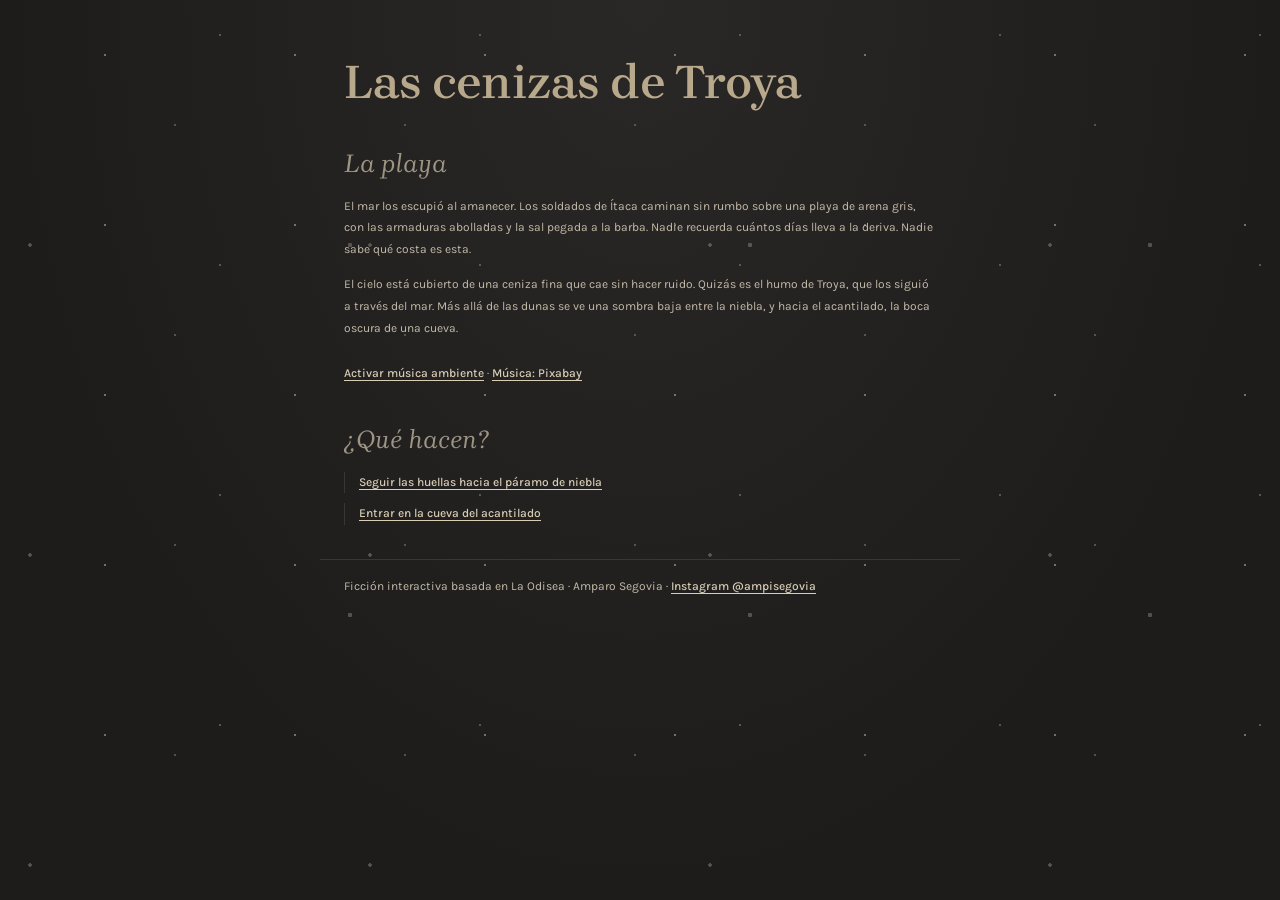
==== index.html @ 445cb2e6 "Add files via upload" ====
<!DOCTYPE html>
<html lang="es">
<head>
  <meta charset="UTF-8">
  <meta name="viewport" content="width=device-width, initial-scale=1">
  <title>La playa | Odisea</title>
  <link rel="preconnect" href="https://fonts.googleapis.com">
  <link rel="preconnect" href="https://fonts.gstatic.com" crossorigin>
  <link href="https://fonts.googleapis.com/css2?family=Brygada+1918:ital,wght@0,400..700;1,400..700&display=swap" rel="stylesheet">
  <link rel="preconnect" href="https://fonts.googleapis.com">
  <link rel="preconnect" href="https://fonts.gstatic.com" crossorigin>
  <link href="https://fonts.googleapis.com/css2?family=Karla:ital,wght@0,200..800;1,200..800&display=swap" rel="stylesheet">
  <link rel="stylesheet" href="estilos.css">
</head>
<body>
  <header>
    <h1>Las cenizas de Troya</h1>
  </header>
  <main>
    <h2>La playa</h2>
    <p>El mar los escupió al amanecer. Los soldados de Ítaca caminan sin rumbo sobre una playa de arena gris, con las armaduras abolladas y la sal pegada a la barba. Nadie recuerda cuántos días lleva a la deriva. Nadie sabe qué costa es esta.</p>
    <p>El cielo está cubierto de una ceniza fina que cae sin hacer ruido. Quizás es el humo de Troya, que los siguió a través del mar. Más allá de las dunas se ve una sombra baja entre la niebla, y hacia el acantilado, la boca oscura de una cueva.</p>
    <div class="ambiente">
      <audio id="musica" loop autoplay preload="auto">
        <source src="audio/ambiente.mp3" type="audio/mpeg">
      </audio>
      <p><button type="button" id="btn-musica">Silenciar música ambiente</button> · <a href="https://pixabay.com/es/music/ambiente-mysterious-585275/" target="_blank" rel="noopener">Música: Pixabay</a></p>
    </div>
    <h2>¿Qué hacen?</h2>
    <nav>
      <ul>
        <li><a href="desierto.html">Seguir las huellas hacia el páramo de niebla</a></li>
        <li><a href="ciclope.html">Entrar en la cueva del acantilado</a></li>
      </ul>
    </nav>
  </main>
  <footer>
    <p>Ficción interactiva basada en La Odisea · Amparo Segovia · <a href="https://www.instagram.com/ampisegovia/" target="_blank" rel="noopener">Instagram @ampisegovia</a></p>
  </footer>
  <script src="musica.js"></script>
</body>
</html>
---- estilos.css ----
/* ===== Odisea: ficción interactiva ===== */
:root {
  --fondo: #1d1c1b;
  --texto: #c4baa9;
  --titulo: #b9a98c;
  --subtitulo: #9d9484;
  --linea: #3a3733;
  --rojo: #d13a30;
}

* { box-sizing: border-box; }

html { background: var(--fondo); }

body {
  margin: 0;
  min-height: 100vh;
  background: radial-gradient(ellipse at top, #2a2826 0%, var(--fondo) 70%);
  color: var(--texto);
  font-family: "Karla", sans-serif;
  font-size: 12px;
  line-height: 1.8;
}

/* ----- Ceniza: partículas en dos capas ----- */
body::before,
body::after {
  content: "";
  position: fixed;
  top: -100%;
  left: 0;
  width: 100%;
  height: 200%;
  pointer-events: none;
  z-index: 0;
  animation-name: ceniza;
  animation-timing-function: linear;
  animation-iteration-count: infinite;
}

body::before {
  background-image:
    radial-gradient(circle, rgba(190,180,165,.55) 1px, transparent 1.5px),
    radial-gradient(circle, rgba(160,150,138,.45) 1px, transparent 1.5px),
    radial-gradient(circle, rgba(200,190,175,.35) 1.5px, transparent 2px);
  background-size: 190px 170px, 260px 230px, 340px 310px;
  background-position: 10px 20px, 90px 130px, 200px 60px;
  animation-duration: 38s;
}

body::after {
  background-image:
    radial-gradient(circle, rgba(170,160,148,.4) 1px, transparent 1.5px),
    radial-gradient(circle, rgba(210,200,185,.3) 2px, transparent 2.5px);
  background-size: 230px 210px, 400px 370px;
  background-position: 60px 80px, 150px 220px;
  animation-duration: 60s;
  animation-direction: reverse;
}

@keyframes ceniza {
  from { transform: translate(0, 0); }
  to   { transform: translate(-60px, 50%); }
}

/* Si la persona prefiere menos movimiento, la ceniza queda estática */
@media (prefers-reduced-motion: reduce) {
  body::before, body::after { animation: none; }
}

/* ----- Estructura ----- */
header, main, footer {
  position: relative;
  z-index: 1;
  max-width: 640px;
  margin: 0 auto;
  padding: 0 24px;
}

header { padding-top: 56px; }
main   { padding-bottom: 24px; }

footer {
  padding-top: 16px;
  padding-bottom: 40px;
  border-top: 1px solid var(--linea);
  color: var(--subtitulo);
}

/* ----- Tipografía ----- */
h1 {
  font-family: "Brygada 1918", serif;
  font-weight: 600;
  font-size: 48px;
  line-height: 1.1;
  color: var(--titulo);
  margin: 0 0 8px;
}

h2 {
  font-family: "Brygada 1918", serif;
  font-weight: 400;
  font-style: italic;
  font-size: 26px;
  color: var(--subtitulo);
  margin: 32px 0 8px;
}

p {
  font-family: "Karla", sans-serif;
  font-size: 12px;
  color: var(--texto);
  margin: 0 0 14px;
}

a {
  font-family: "Karla", sans-serif;
  font-size: 12px;
  font-weight: 500;
  color: #d9cdb6;
  text-decoration: underline;
  text-underline-offset: 3px;
  transition: color .2s ease;
}

a:hover,
a:focus-visible {
  color: var(--rojo);
}

/* ----- Opciones ----- */
nav ul { list-style: none; margin: 0; padding: 0; }
nav li { margin: 0 0 10px; padding-left: 14px; border-left: 1px solid var(--linea); }
nav.volver { margin-top: 24px; }

/* ----- Imagen y audio ----- */
figure { margin: 24px 0; }
figure img { display: block; width: 100%; height: auto; filter: saturate(.7) brightness(.85); }
figcaption { margin-top: 6px; color: var(--subtitulo); font-size: 12px; font-style: italic; }

.ambiente { margin: 24px 0; }
audio { width: 100%; filter: grayscale(1) opacity(.8); }

/* Botón de música: se ve como un enlace */
button {
  font-family: "Karla", sans-serif;
  font-size: 12px;
  font-weight: 500;
  color: #d9cdb6;
  background: none;
  border: none;
  padding: 0;
  cursor: pointer;
  text-decoration: underline;
  text-underline-offset: 3px;
  transition: color .2s ease;
}
button:hover, button:focus-visible { color: var(--rojo); }
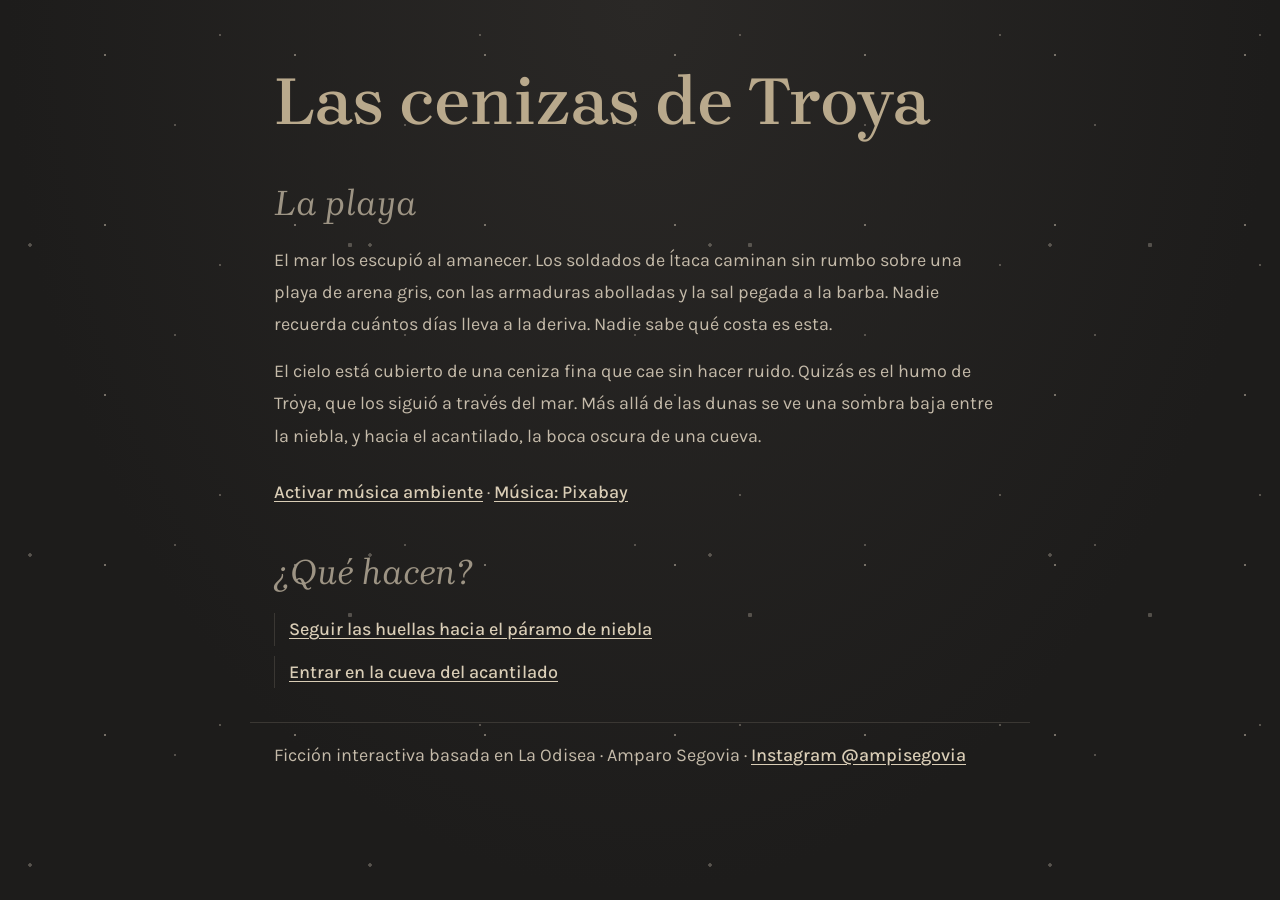
==== commit 55347e41: "Add files via upload" ====
--- a/index.html
+++ b/index.html
@@ -24,6 +24,7 @@
       <audio id="musica" loop autoplay preload="auto">
         <source src="audio/ambiente.mp3" type="audio/mpeg">
       </audio>
+      <p id="aviso-musica" hidden></p>
       <p><button type="button" id="btn-musica">Silenciar música ambiente</button> · <a href="https://pixabay.com/es/music/ambiente-mysterious-585275/" target="_blank" rel="noopener">Música: Pixabay</a></p>
     </div>
     <h2>¿Qué hacen?</h2>
--- a/estilos.css
+++ b/estilos.css
@@ -18,7 +18,7 @@
   background: radial-gradient(ellipse at top, #2a2826 0%, var(--fondo) 70%);
   color: var(--texto);
   font-family: "Karla", sans-serif;
-  font-size: 12px;
+  font-size: 18px;
   line-height: 1.8;
 }
 
@@ -72,12 +72,12 @@
 header, main, footer {
   position: relative;
   z-index: 1;
-  max-width: 640px;
+  max-width: 780px;
   margin: 0 auto;
   padding: 0 24px;
 }
 
-header { padding-top: 56px; }
+header { padding-top: 64px; }
 main   { padding-bottom: 24px; }
 
 footer {
@@ -91,7 +91,7 @@
 h1 {
   font-family: "Brygada 1918", serif;
   font-weight: 600;
-  font-size: 48px;
+  font-size: 68px;
   line-height: 1.1;
   color: var(--titulo);
   margin: 0 0 8px;
@@ -101,21 +101,21 @@
   font-family: "Brygada 1918", serif;
   font-weight: 400;
   font-style: italic;
-  font-size: 26px;
+  font-size: 36px;
   color: var(--subtitulo);
   margin: 32px 0 8px;
 }
 
 p {
   font-family: "Karla", sans-serif;
-  font-size: 12px;
+  font-size: 18px;
   color: var(--texto);
   margin: 0 0 14px;
 }
 
 a {
   font-family: "Karla", sans-serif;
-  font-size: 12px;
+  font-size: 18px;
   font-weight: 500;
   color: #d9cdb6;
   text-decoration: underline;
@@ -136,7 +136,7 @@
 /* ----- Imagen y audio ----- */
 figure { margin: 24px 0; }
 figure img { display: block; width: 100%; height: auto; filter: saturate(.7) brightness(.85); }
-figcaption { margin-top: 6px; color: var(--subtitulo); font-size: 12px; font-style: italic; }
+figcaption { margin-top: 6px; color: var(--subtitulo); font-size: 15px; font-style: italic; }
 
 .ambiente { margin: 24px 0; }
 audio { width: 100%; filter: grayscale(1) opacity(.8); }
@@ -144,7 +144,7 @@
 /* Botón de música: se ve como un enlace */
 button {
   font-family: "Karla", sans-serif;
-  font-size: 12px;
+  font-size: 18px;
   font-weight: 500;
   color: #d9cdb6;
   background: none;
@@ -156,3 +156,5 @@
   transition: color .2s ease;
 }
 button:hover, button:focus-visible { color: var(--rojo); }
+
+#aviso-musica { color: var(--rojo); }
